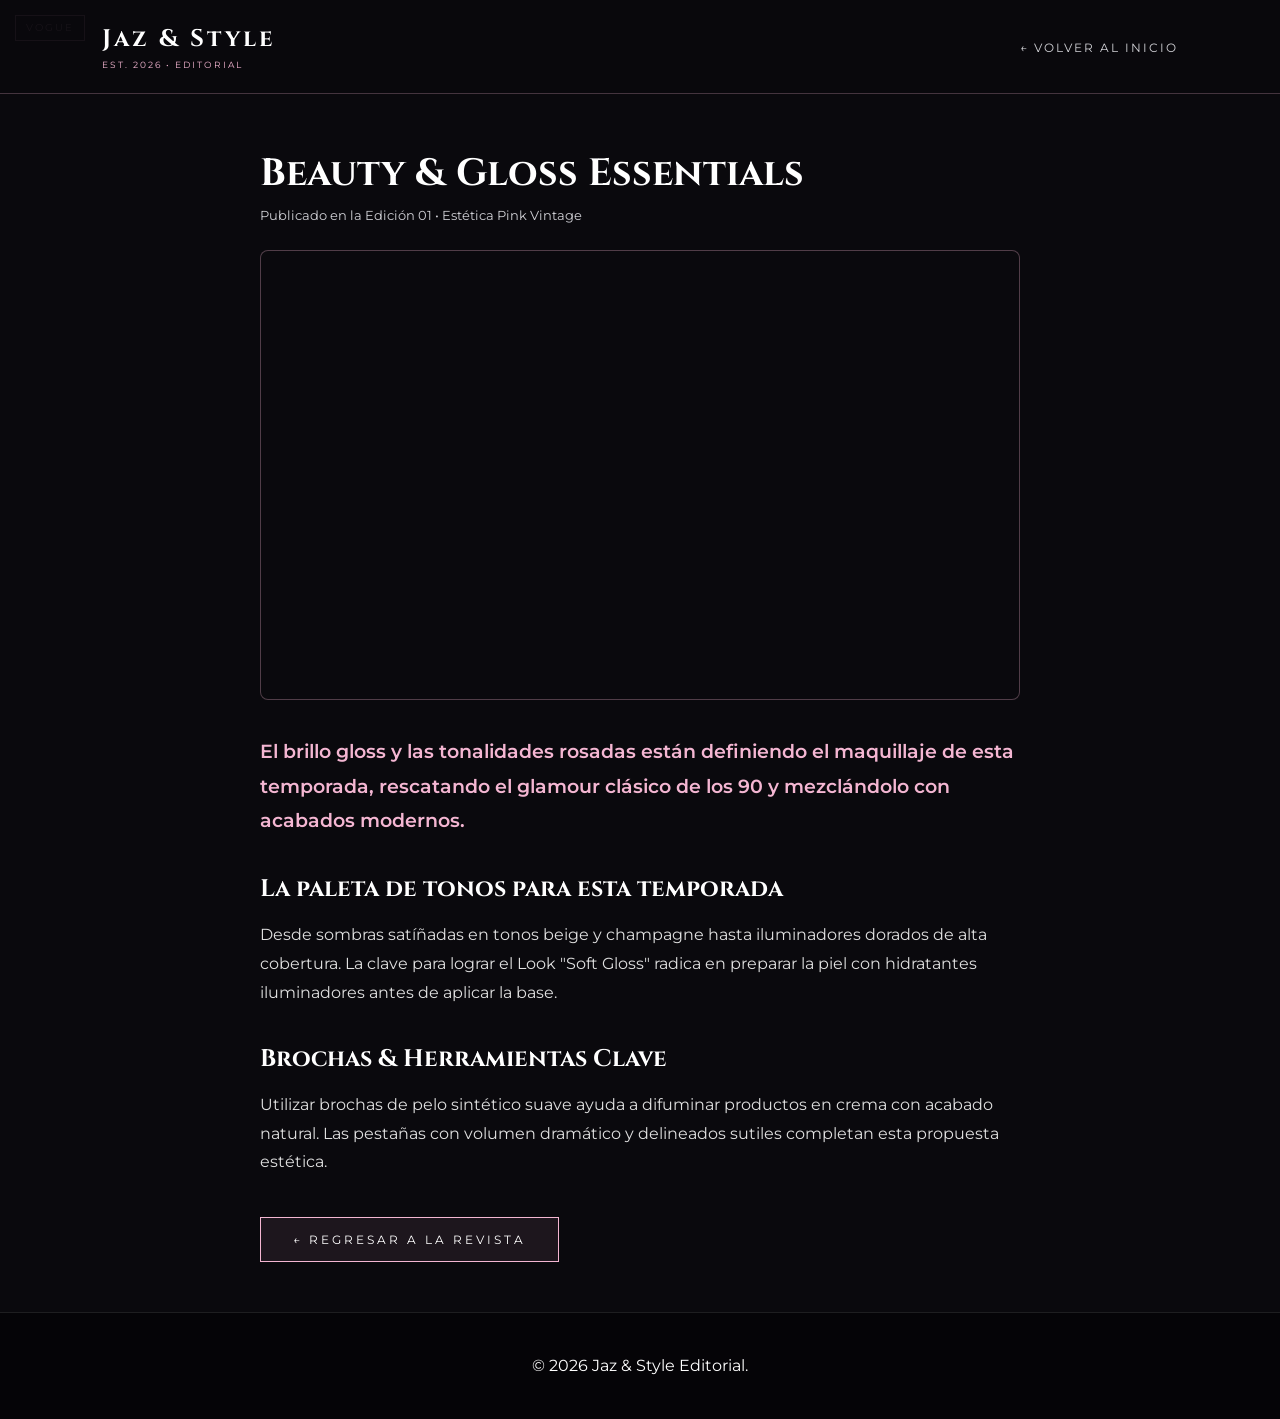
==== articulo-beauty.html @ 1ca47b01 "Primer commit - Jaz & Style" ====
<!DOCTYPE html>
<html lang="es">
<head>
    <meta charset="UTF-8">
    <meta name="viewport" content="width=device-width, initial-scale=1.0">
    <title>Beauty & Gloss Essentials | Jaz & Style</title>
    <link rel="stylesheet" href="estilos.css">
</head>
<body>

    <header>
        <div class="brand">
            <h2>Jaz & Style</h2>
            <span>EST. 2026 • EDITORIAL</span>
        </div>
        <nav>
            <ul>
                <li><a href="index.html">← Volver al Inicio</a></li>
            </ul>
        </nav>
    </header>

    <main class="article-container">
        <span class="tag-vogue">VOGUE</span>
        <h1 class="article-title">Beauty & Gloss Essentials</h1>
        <p class="article-subtitle">Publicado en la Edición 01 • Estética Pink Vintage</p>
        
        <div class="article-hero-img" style="background-image: url('https://images.unsplash.com/photo-1596462502278-27bfdc403348?q=80&w=1200');"></div>

        <div class="article-body">
            <p class="lead">El brillo gloss y las tonalidades rosadas están definiendo el maquillaje de esta temporada, rescatando el glamour clásico de los 90 y mezclándolo con acabados modernos.</p>
            
            <h2>La paleta de tonos para esta temporada</h2>
            <p>Desde sombras satíñadas en tonos beige y champagne hasta iluminadores dorados de alta cobertura. La clave para lograr el Look "Soft Gloss" radica en preparar la piel con hidratantes iluminadores antes de aplicar la base.</p>
            
            <h2>Brochas & Herramientas Clave</h2>
            <p>Utilizar brochas de pelo sintético suave ayuda a difuminar productos en crema con acabado natural. Las pestañas con volumen dramático y delineados sutiles completan esta propuesta estética.</p>
        </div>

        <a href="index.html" class="btn-luxe">← Regresar a la Revista</a>
    </main>

    <footer>
        <p>&copy; 2026 Jaz & Style Editorial.</p>
    </footer>

</body>
</html>
---- estilos.css ----
@import url('https://fonts.googleapis.com/css2?family=Cinzel:wght@500;700;900&family=Montserrat:wght@300;400;600;700&family=Pinyon+Script&display=swap');

:root {
    --bg-dark: #0a090d;
    --bg-card: #14121a;
    --accent-pink: #f4b6d2;
    --text-white: #ffffff;
    --text-gray: #d1d1d6;
}

* {
    margin: 0;
    padding: 0;
    box-sizing: border-box;
}

body {
    background-color: var(--bg-dark);
    color: var(--text-white);
    font-family: 'Montserrat', sans-serif;
    line-height: 1.6;
}

/* Header */
header {
    display: flex;
    justify-content: space-between;
    align-items: center;
    padding: 20px 8%;
    background: rgba(10, 9, 13, 0.95);
    position: sticky;
    top: 0;
    z-index: 100;
    border-bottom: 1px solid rgba(244, 182, 210, 0.25);
}

.brand h2 {
    font-family: 'Cinzel', serif;
    font-size: 24px;
    letter-spacing: 3px;
}

.brand span {
    font-size: 9px;
    letter-spacing: 2px;
    color: var(--accent-pink);
    display: block;
}

nav ul {
    display: flex;
    list-style: none;
    gap: 20px;
}

nav a {
    color: var(--text-gray);
    text-decoration: none;
    font-size: 12px;
    text-transform: uppercase;
    letter-spacing: 2px;
    transition: 0.3s;
}

nav a:hover {
    color: var(--accent-pink);
}

/* Hero Section */
.hero {
    height: 70vh;
    display: flex;
    align-items: center;
    justify-content: center;
    text-align: center;
    background: linear-gradient(180deg, rgba(10,9,13,0.4) 0%, rgba(10,9,13,1) 100%), 
                url('https://images.unsplash.com/photo-1518895949257-7621c3c786d7?q=80&w=1600') center/cover;
    padding: 0 20px;
}

.hero-content .tagline {
    font-family: 'Pinyon Script', cursive;
    font-size: 38px;
    color: var(--accent-pink);
    display: block;
}

.hero-content h1 {
    font-family: 'Cinzel', serif;
    font-size: clamp(36px, 6vw, 70px);
    font-weight: 900;
    letter-spacing: 6px;
    text-shadow: 0 0 25px rgba(224, 82, 151, 0.6);
    margin: 10px 0;
}

.hero-content p {
    color: var(--text-gray);
    font-size: 15px;
    max-width: 600px;
    margin: 0 auto 30px;
}

.btn-luxe {
    display: inline-block;
    padding: 12px 32px;
    border: 1px solid var(--accent-pink);
    color: var(--text-white);
    text-decoration: none;
    font-size: 12px;
    letter-spacing: 3px;
    text-transform: uppercase;
    background: rgba(244, 182, 210, 0.08);
    transition: 0.3s;
}

.btn-luxe:hover {
    background: var(--accent-pink);
    color: var(--bg-dark);
    box-shadow: 0 0 20px rgba(244, 182, 210, 0.4);
}

/* Sección Revista */
.editorial, .fashion-facts {
    padding: 80px 8%;
}

.section-title {
    text-align: center;
    margin-bottom: 40px;
}

.section-title span {
    font-size: 11px;
    letter-spacing: 3px;
    color: var(--accent-pink);
    display: block;
}

.section-title h2 {
    font-family: 'Cinzel', serif;
    font-size: 32px;
}

/* Filtros */
.filter-container {
    display: flex;
    justify-content: center;
    gap: 15px;
    margin-bottom: 40px;
}

.filter-btn {
    background: transparent;
    border: 1px solid rgba(244, 182, 210, 0.3);
    color: var(--text-gray);
    padding: 8px 20px;
    font-size: 11px;
    letter-spacing: 2px;
    text-transform: uppercase;
    cursor: pointer;
    border-radius: 4px;
    transition: 0.3s;
}

.filter-btn:hover, .filter-btn.active {
    background: var(--accent-pink);
    color: var(--bg-dark);
    border-color: var(--accent-pink);
}

/* Tarjetas y Enlaces */
.editorial-grid {
    display: grid;
    grid-template-columns: repeat(auto-fit, minmax(280px, 1fr));
    gap: 30px;
}

.card-magazine {
    background: var(--bg-card);
    border: 1px solid rgba(244, 182, 210, 0.2);
    border-radius: 6px;
    overflow: hidden;
    position: relative;
    transition: transform 0.3s, border-color 0.3s;
}

.card-magazine:hover {
    transform: translateY(-6px);
    border-color: var(--accent-pink);
}

.card-link {
    text-decoration: none;
    color: inherit;
    display: block;
}

.card-img {
    height: 350px;
    background-size: cover;
    background-position: center;
}

.tag-vogue {
    position: absolute;
    top: 15px;
    left: 15px;
    background: rgba(0, 0, 0, 0.85);
    color: var(--accent-pink);
    font-size: 10px;
    padding: 4px 10px;
    letter-spacing: 2px;
    border: 1px solid var(--accent-pink);
    display: inline-block;
}

.card-info {
    padding: 22px;
}

.card-info h3 {
    font-family: 'Cinzel', serif;
    font-size: 18px;
    margin-bottom: 8px;
}

.card-info p {
    color: var(--text-gray);
    font-size: 13px;
    margin-bottom: 12px;
}

.read-more {
    font-size: 11px;
    color: var(--accent-pink);
    text-transform: uppercase;
    letter-spacing: 1px;
    font-weight: 600;
}

/* Fashion Facts */
.facts-container {
    display: grid;
    grid-template-columns: repeat(auto-fit, minmax(260px, 1fr));
    gap: 25px;
}

.fact-card {
    background: var(--bg-card);
    padding: 30px;
    border: 1px solid rgba(255, 255, 255, 0.08);
    border-radius: 6px;
}

.fact-card.highlight {
    border-color: var(--accent-pink);
    background: rgba(244, 182, 210, 0.03);
}

.fact-number {
    font-family: 'Cinzel', serif;
    font-size: 32px;
    color: var(--accent-pink);
    margin-bottom: 10px;
}

/* Estilos de Pagina de Articulo Individual */
.article-container {
    max-width: 800px;
    margin: 50px auto;
    padding: 0 20px;
}

.article-title {
    font-family: 'Cinzel', serif;
    font-size: 38px;
    margin-top: 15px;
}

.article-subtitle {
    color: var(--text-gray);
    font-size: 13px;
    margin-bottom: 25px;
}

.article-hero-img {
    width: 100%;
    height: 450px;
    background-size: cover;
    background-position: center;
    border-radius: 8px;
    border: 1px solid rgba(244, 182, 210, 0.3);
    margin-bottom: 35px;
}

.article-body {
    font-size: 16px;
    line-height: 1.8;
    color: #e0e0e0;
    margin-bottom: 40px;
}

.article-body .lead {
    font-size: 19px;
    font-weight: 600;
    color: var(--accent-pink);
    margin-bottom: 20px;
}

.article-body h2 {
    font-family: 'Cinzel', serif;
    font-size: 24px;
    margin: 30px 0 10px;
    color: var(--text-white);
}

/* Footer */
footer {
    text-align: center;
    padding: 40px 20px;
    border-top: 1px solid rgba(255, 255, 255, 0.1);
    background: #050407;
}

footer .copy {
    color: #666;
    font-size: 11px;
}
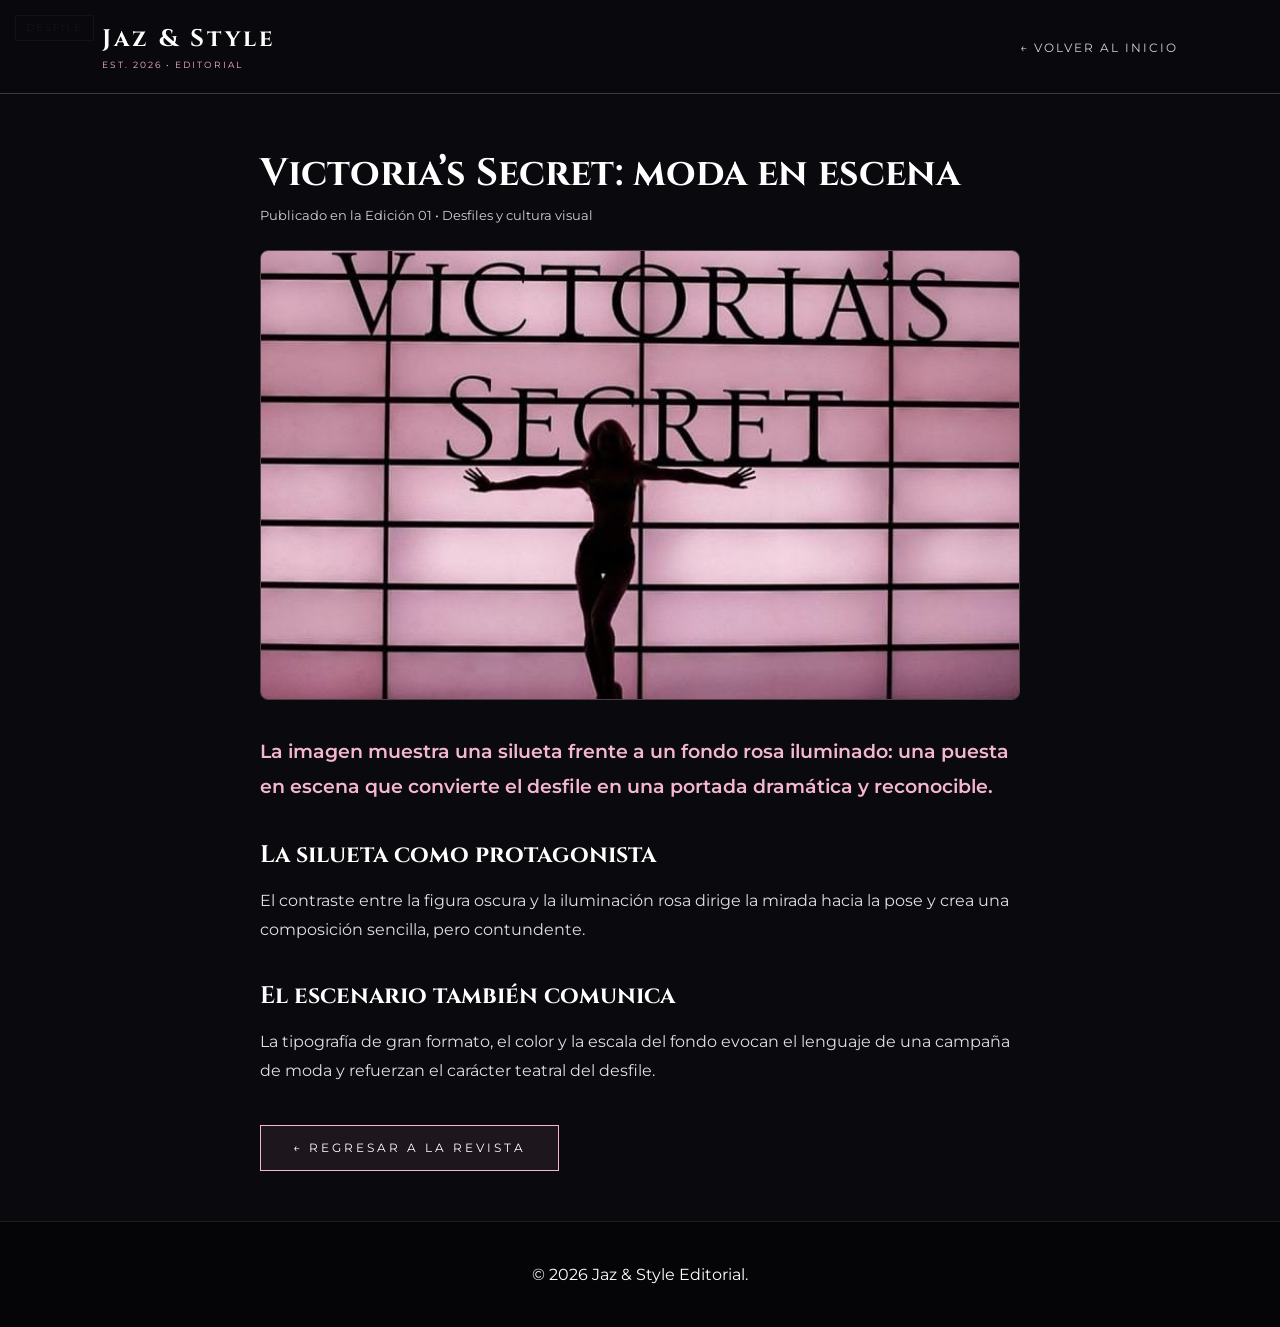
==== commit 2fd70892: "Actualizar sitio Jaz Style" ====
--- a/articulo-beauty.html
+++ b/articulo-beauty.html
@@ -3,7 +3,7 @@
 <head>
     <meta charset="UTF-8">
     <meta name="viewport" content="width=device-width, initial-scale=1.0">
-    <title>Beauty & Gloss Essentials | Jaz & Style</title>
+    <title>Victoria’s Secret: moda en escena | Jaz & Style</title>
     <link rel="stylesheet" href="estilos.css">
 </head>
 <body>
@@ -21,20 +21,20 @@
     </header>
 
     <main class="article-container">
-        <span class="tag-vogue">VOGUE</span>
-        <h1 class="article-title">Beauty & Gloss Essentials</h1>
-        <p class="article-subtitle">Publicado en la Edición 01 • Estética Pink Vintage</p>
+        <span class="tag-vogue">DESFILE</span>
+        <h1 class="article-title">Victoria’s Secret: moda en escena</h1>
+        <p class="article-subtitle">Publicado en la Edición 01 • Desfiles y cultura visual</p>
         
-        <div class="article-hero-img" style="background-image: url('https://images.unsplash.com/photo-1596462502278-27bfdc403348?q=80&w=1200');"></div>
+        <img class="article-hero-img" src="img/1m.jpeg" alt="Silueta frente a una escenografía rosa de Victoria’s Secret" fetchpriority="high">
 
         <div class="article-body">
-            <p class="lead">El brillo gloss y las tonalidades rosadas están definiendo el maquillaje de esta temporada, rescatando el glamour clásico de los 90 y mezclándolo con acabados modernos.</p>
+            <p class="lead">La imagen muestra una silueta frente a un fondo rosa iluminado: una puesta en escena que convierte el desfile en una portada dramática y reconocible.</p>
             
-            <h2>La paleta de tonos para esta temporada</h2>
-            <p>Desde sombras satíñadas en tonos beige y champagne hasta iluminadores dorados de alta cobertura. La clave para lograr el Look "Soft Gloss" radica en preparar la piel con hidratantes iluminadores antes de aplicar la base.</p>
+            <h2>La silueta como protagonista</h2>
+            <p>El contraste entre la figura oscura y la iluminación rosa dirige la mirada hacia la pose y crea una composición sencilla, pero contundente.</p>
             
-            <h2>Brochas & Herramientas Clave</h2>
-            <p>Utilizar brochas de pelo sintético suave ayuda a difuminar productos en crema con acabado natural. Las pestañas con volumen dramático y delineados sutiles completan esta propuesta estética.</p>
+            <h2>El escenario también comunica</h2>
+            <p>La tipografía de gran formato, el color y la escala del fondo evocan el lenguaje de una campaña de moda y refuerzan el carácter teatral del desfile.</p>
         </div>
 
         <a href="index.html" class="btn-luxe">← Regresar a la Revista</a>
--- a/estilos.css
+++ b/estilos.css
@@ -74,7 +74,7 @@
     justify-content: center;
     text-align: center;
     background: linear-gradient(180deg, rgba(10,9,13,0.4) 0%, rgba(10,9,13,1) 100%), 
-                url('https://images.unsplash.com/photo-1518895949257-7621c3c786d7?q=80&w=1600') center/cover;
+                url('img/20m.jpeg') center/cover;
     padding: 0 20px;
 }
 
@@ -172,7 +172,7 @@
 /* Tarjetas y Enlaces */
 .editorial-grid {
     display: grid;
-    grid-template-columns: repeat(auto-fit, minmax(280px, 1fr));
+    grid-template-columns: repeat(auto-fit, minmax(min(100%, 280px), 1fr));
     gap: 30px;
 }
 
@@ -239,6 +239,200 @@
     font-weight: 600;
 }
 
+/* Moodboard editorial */
+.moodboard {
+    padding: 40px 8% 80px;
+    background: linear-gradient(180deg, var(--bg-dark), #100d12 48%, var(--bg-dark));
+}
+
+.moodboard-grid {
+    display: grid;
+    grid-template-columns: repeat(auto-fill, minmax(min(100%, 220px), 1fr));
+    grid-auto-rows: 260px;
+    gap: 14px;
+}
+
+.moodboard-item {
+    position: relative;
+    min-width: 0;
+    overflow: hidden;
+    background: var(--bg-card);
+}
+
+.moodboard-item::after {
+    content: "";
+    position: absolute;
+    inset: 35% 0 0;
+    background: linear-gradient(transparent, rgba(5, 4, 7, 0.9));
+    pointer-events: none;
+}
+
+.moodboard-item img {
+    width: 100%;
+    height: 100%;
+    display: block;
+    object-fit: cover;
+    transition: transform 0.6s ease;
+}
+
+.moodboard-item:hover img {
+    transform: scale(1.04);
+}
+
+.moodboard-trigger {
+    position: absolute;
+    inset: 0;
+    z-index: 1;
+    width: 100%;
+    height: 100%;
+    padding: 0;
+    border: 0;
+    background: transparent;
+    color: inherit;
+    font: inherit;
+    text-align: left;
+    cursor: zoom-in;
+}
+
+.moodboard-trigger:focus-visible,
+.lightbox button:focus-visible {
+    outline: 2px solid var(--accent-pink);
+    outline-offset: 3px;
+}
+
+.moodboard-item figcaption {
+    position: absolute;
+    z-index: 1;
+    right: 18px;
+    bottom: 16px;
+    left: 18px;
+    font-family: 'Cinzel', serif;
+    font-size: 17px;
+}
+
+.moodboard-item figcaption span {
+    display: block;
+    margin-bottom: 4px;
+    color: var(--accent-pink);
+    font-family: 'Montserrat', sans-serif;
+    font-size: 9px;
+    letter-spacing: 2px;
+}
+
+.trend-note {
+    display: flex;
+    align-items: center;
+    gap: 22px;
+    margin-top: 30px;
+    padding: 20px 0;
+    border-top: 1px solid rgba(244, 182, 210, 0.35);
+    border-bottom: 1px solid rgba(244, 182, 210, 0.35);
+}
+
+.trend-note-mark {
+    color: var(--accent-pink);
+    font-family: 'Cinzel', serif;
+    font-size: 22px;
+}
+
+.trend-note p {
+    flex: 1;
+    color: var(--text-gray);
+    font-size: 13px;
+}
+
+.trend-note p strong {
+    color: var(--text-white);
+}
+
+.trend-note a {
+    color: var(--accent-pink);
+    font-size: 11px;
+    letter-spacing: 1px;
+    text-decoration: none;
+    text-transform: uppercase;
+    white-space: nowrap;
+}
+
+.trend-note a:hover {
+    color: var(--text-white);
+}
+
+.lightbox:not([open]) {
+    display: none;
+}
+
+.lightbox[open] {
+    position: fixed;
+    display: grid;
+    grid-template-columns: 52px minmax(0, 1fr) 52px;
+    align-items: center;
+    gap: 10px;
+    width: min(1000px, calc(100% - 32px));
+    max-width: none;
+    max-height: calc(100% - 32px);
+    margin: auto;
+    padding: 48px 14px 14px;
+    overflow: auto;
+    border: 1px solid rgba(244, 182, 210, 0.6);
+    background: #0a090d;
+    color: var(--text-white);
+}
+
+.lightbox::backdrop {
+    background: rgba(5, 4, 7, 0.9);
+    backdrop-filter: blur(5px);
+}
+
+.lightbox-close {
+    position: absolute;
+    top: 8px;
+    right: 10px;
+    width: 36px;
+    height: 36px;
+    border: 1px solid rgba(244, 182, 210, 0.45);
+    background: transparent;
+    color: var(--text-white);
+    font-size: 24px;
+    cursor: pointer;
+}
+
+.lightbox-figure {
+    min-width: 0;
+    margin: 0;
+}
+
+.lightbox-image {
+    display: block;
+    width: 100%;
+    height: min(72vh, 720px);
+    object-fit: contain;
+}
+
+.lightbox-caption {
+    padding: 12px 8px 2px;
+    color: var(--text-gray);
+    font-family: 'Cinzel', serif;
+    text-align: center;
+}
+
+.lightbox-nav {
+    width: 44px;
+    height: 44px;
+    justify-self: center;
+    border: 1px solid rgba(244, 182, 210, 0.45);
+    background: transparent;
+    color: var(--accent-pink);
+    font-size: 30px;
+    line-height: 1;
+    cursor: pointer;
+}
+
+.lightbox-nav:hover,
+.lightbox-close:hover {
+    background: rgba(244, 182, 210, 0.14);
+}
+
 /* Fashion Facts */
 .facts-container {
     display: grid;
@@ -285,10 +479,10 @@
 }
 
 .article-hero-img {
+    display: block;
     width: 100%;
     height: 450px;
-    background-size: cover;
-    background-position: center;
+    object-fit: cover;
     border-radius: 8px;
     border: 1px solid rgba(244, 182, 210, 0.3);
     margin-bottom: 35px;
@@ -326,4 +520,88 @@
 footer .copy {
     color: #666;
     font-size: 11px;
+}
+
+@media (max-width: 800px) {
+    .moodboard-grid {
+        grid-auto-rows: 220px;
+    }
+}
+
+@media (max-width: 560px) {
+    header {
+        flex-wrap: wrap;
+        gap: 14px;
+        padding: 16px 6%;
+    }
+
+    .brand h2 {
+        font-size: 21px;
+    }
+
+    nav {
+        width: 100%;
+    }
+
+    nav ul {
+        flex-wrap: wrap;
+        justify-content: center;
+        gap: 10px 16px;
+    }
+
+    nav a {
+        font-size: 10px;
+        letter-spacing: 1px;
+    }
+
+    .filter-container {
+        flex-wrap: wrap;
+        gap: 9px;
+    }
+
+    .moodboard {
+        padding: 20px 6% 55px;
+    }
+
+    .moodboard-grid {
+        grid-auto-rows: 200px;
+        gap: 9px;
+    }
+
+    .moodboard-item figcaption {
+        right: 12px;
+        bottom: 12px;
+        left: 12px;
+        font-size: 14px;
+    }
+
+    .trend-note {
+        align-items: flex-start;
+        flex-wrap: wrap;
+        gap: 10px 14px;
+    }
+
+    .trend-note p {
+        flex-basis: calc(100% - 50px);
+    }
+
+    .trend-note a {
+        margin-left: 36px;
+    }
+
+    .lightbox[open] {
+        grid-template-columns: 36px minmax(0, 1fr) 36px;
+        gap: 4px;
+        width: calc(100% - 16px);
+        padding: 46px 6px 10px;
+    }
+
+    .lightbox-nav {
+        width: 34px;
+        height: 40px;
+    }
+
+    .lightbox-image {
+        height: 68vh;
+    }
 }
